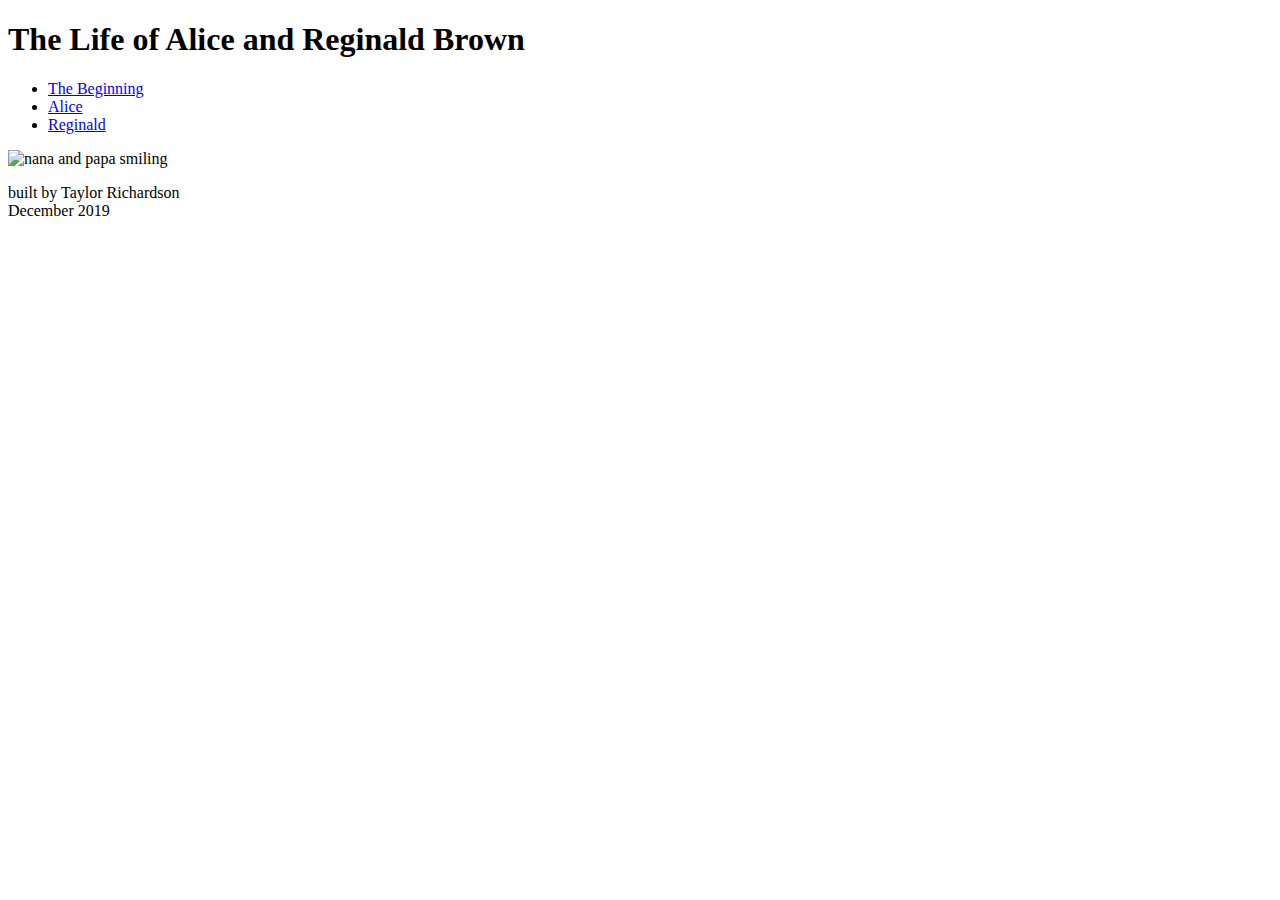
==== index.html @ 275e70c2 "Init commit" ====
<!DOCTYPE html>
<html lang="en">
    <head>
        <meta charset="UTF-8" />
        
        <title>The Browns</title>
        <link href="https://fonts.googleapis.com/css?family=Poppins&display=swap" rel="stylesheet">
        <link href="https://fonts.googleapis.com/css?family=Cedarville+Cursive&display=swap" rel="stylesheet">
        <link href="https://fonts.googleapis.com/css?family=Prata|Special+Elite&display=swap" rel="stylesheet">
        <link href='./resources/css/style.css' type="text/css" rel='stylesheet'>

        <link rel="preconnect" href="https://fonts.googleapis.com">
        <link rel="preconnect" href="https://fonts.gstatic.com" crossorigin>
        <link href="https://fonts.googleapis.com/css2?family=Kaushan+Script&display=swap" rel="stylesheet">
    </head>
    <body class='home'>
        <header>
            <h1>The Life of Alice and Reginald Brown</h1>
        </header>

        <nav>
            <ul>
                <li><a class="nav-link" href="./beginning.html">The Beginning</a></li>
                <li><a class="nav-link" href="./alice.html">Alice</a></li>
                <li><a class="nav-link" href="./reginald.html"> Reginald</a></li>
            </ul>
        </nav>

        <main>
                <img src="./resources/nana&papa1.jpeg" height="580px" width="500px" alt="nana and papa smiling" class="nanapapa">
            
        
               <!-- <h2 class="title">We should start from the very beginning...</h2> -->
            
        </main>
    </body>
    <footer>
            <p class='footy'>built by Taylor Richardson
            <br>
            December 2019
            </p>
            
    </footer>
</html>
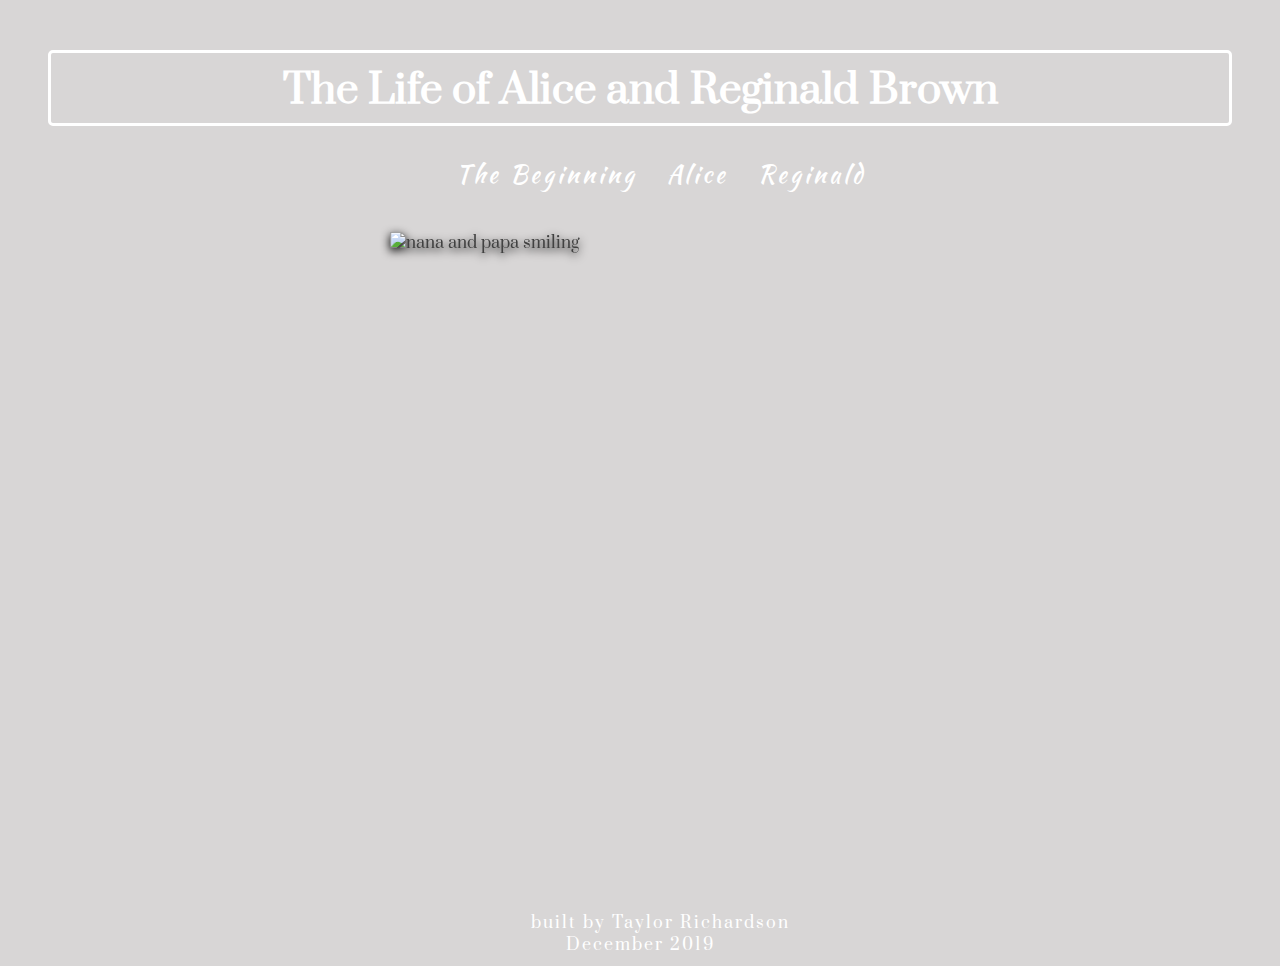
==== commit a7c80cc9: "Update to stylesheet link" ====
--- a/index.html
+++ b/index.html
@@ -7,7 +7,7 @@
         <link href="https://fonts.googleapis.com/css?family=Poppins&display=swap" rel="stylesheet">
         <link href="https://fonts.googleapis.com/css?family=Cedarville+Cursive&display=swap" rel="stylesheet">
         <link href="https://fonts.googleapis.com/css?family=Prata|Special+Elite&display=swap" rel="stylesheet">
-        <link href='./resources/css/style.css' type="text/css" rel='stylesheet'>
+        <link href='style.css' type="text/css" rel='stylesheet'>
 
         <link rel="preconnect" href="https://fonts.googleapis.com">
         <link rel="preconnect" href="https://fonts.gstatic.com" crossorigin>
--- a/style.css
+++ b/style.css
@@ -0,0 +1,187 @@
+*{
+    font-family: 'Prata', serif;
+    color: rgb(65, 65, 65);
+}
+
+.home {
+    background-color: rgb(216, 214, 214)
+    /* W3C, IE 10+/ Edge, Firefox 16+, Chrome 26+, Opera 12+, Safari 7+ */
+     /* W3C, IE 10+/ Edge, Firefox 16+, Chrome 26+, Opera 12+, Safari 7+ */
+}    
+
+.beginning {
+    background: #34e89e;  /* fallback for old browsers */
+background: -webkit-linear-gradient(to top right, #0f3443, #34e89e);  /* Chrome 10-25, Safari 5.1-6 */
+background: linear-gradient(to top right, #0f3443, #34e89e); /* W3C, IE 10+/ Edge, Firefox 16+, Chrome 26+, Opera 12+, Safari 7+ */
+
+    
+}
+
+header{
+    margin-top: 50px;
+    font-size: x-large;
+}
+
+.head {
+    margin-left: 50px;
+}
+
+h1{ 
+    color: white;
+    height: 50px;
+    border: solid white 3px;
+    border-radius: 5px;
+    font-size: 40px;
+    padding: 10px;
+    text-align: center;
+    margin: 10px 40px;
+}
+
+.nanapapa {
+   filter: drop-shadow(0px 3px 5px black);
+   display: block;
+   margin-right: auto;
+   margin-left: auto;
+   width: auto;
+   margin-top: 40px;
+   margin-bottom: 80px;
+}
+
+nav {
+   /* align-items: center;   */
+   
+}
+
+.nav-link {
+    padding: 13px;
+    color: white;
+    text-decoration: none;
+    font-size: 24px;
+    letter-spacing: 3px;
+    font-family: 'Kaushan Script', cursive;
+}
+
+.nav-link:hover{
+    color: rgb(187, 52, 153);
+}
+
+ul{
+    text-align: center;
+    margin-bottom: 15px;
+}
+
+li {
+    padding: 15px 0px 0px 0px;
+    margin-left: auto;
+    margin-right: auto;
+    display: inline-block;
+    text-align: center;
+    color: white;
+}
+
+h2 {
+    text-align: center;
+    margin-bottom: 0px;
+    font-family: 'Cedarville Cursive', cursive;
+    font-size: 28px;
+}
+
+.alice {
+    background: #ee9ca7;  /* fallback for old browsers */
+    background: -webkit-linear-gradient(to right, #ffdde1, #ee9ca7);  /* Chrome 10-25, Safari 5.1-6 */
+    background: linear-gradient(to right, #ffdde1, #ee9ca7); /* W3C, IE 10+/ Edge, Firefox 16+, Chrome 26+, Opera 12+, Safari 7+ */
+}
+
+.reginald {
+    background: #2980B9;  /* fallback for old browsers */
+    background: -webkit-linear-gradient(to right, #FFFFFF, #6DD5FA, #2980B9);  /* Chrome 10-25, Safari 5.1-6 */
+    background: linear-gradient(to top right, #FFFFFF, #6DD5FA, #2980B9); /* W3C, IE 10+/ Edge, Firefox 16+, Chrome 26+, Opera 12+, Safari 7+ */
+}
+
+#reginald-container {
+    display: flex;
+}
+
+quote {
+    color: white;
+    
+    padding: 10px 15px;
+    text-align: center;
+    margin-top: 2px;
+    font-family: 'Special Elite', cursive;
+    font-size: 20px;
+}
+
+.quote, quote{
+    /* text-align: center;
+    margin-top: 2px;
+    font-family: 'Special Elite', cursive;
+    font-size: 20px; */
+}
+
+.page-nav {
+    display: flex;
+}
+
+#the-browns {
+    
+}
+
+.title{
+    border: 3px solid black;
+    border-radius: 3px;
+    margin: 30px;
+}
+
+.head {
+    display: flex;
+    justify-content: flex-end;
+    margin-right: 50px;
+    font-family: 'Kaushan Script', cursive;
+    letter-spacing: 2px;
+    color: white;
+}
+
+p{
+    margin: 10px 45px;
+    text-indent: 40px;
+}
+
+
+footer{
+    text-align: center;
+    margin-right: auto;
+    margin-left: auto;
+    margin-top: 100px;
+    letter-spacing: 2px;
+}
+
+.footy{
+    color: white;
+    position: static;
+}
+
+.container {
+    display: grid;
+    justify-content: space-around;
+    align-content:  space-around;
+}
+
+.box1 {
+    display: inline-block;
+    grid-column: 1 / 2;
+    grid-row: 1 / 1; 
+}
+
+.box2 {
+    display: grid;
+}
+.reginald-info {
+    display: flex;
+}
+
+.box3 {
+    display: flex;
+    margin: 45px 32px;
+    justify-content: center;
+}
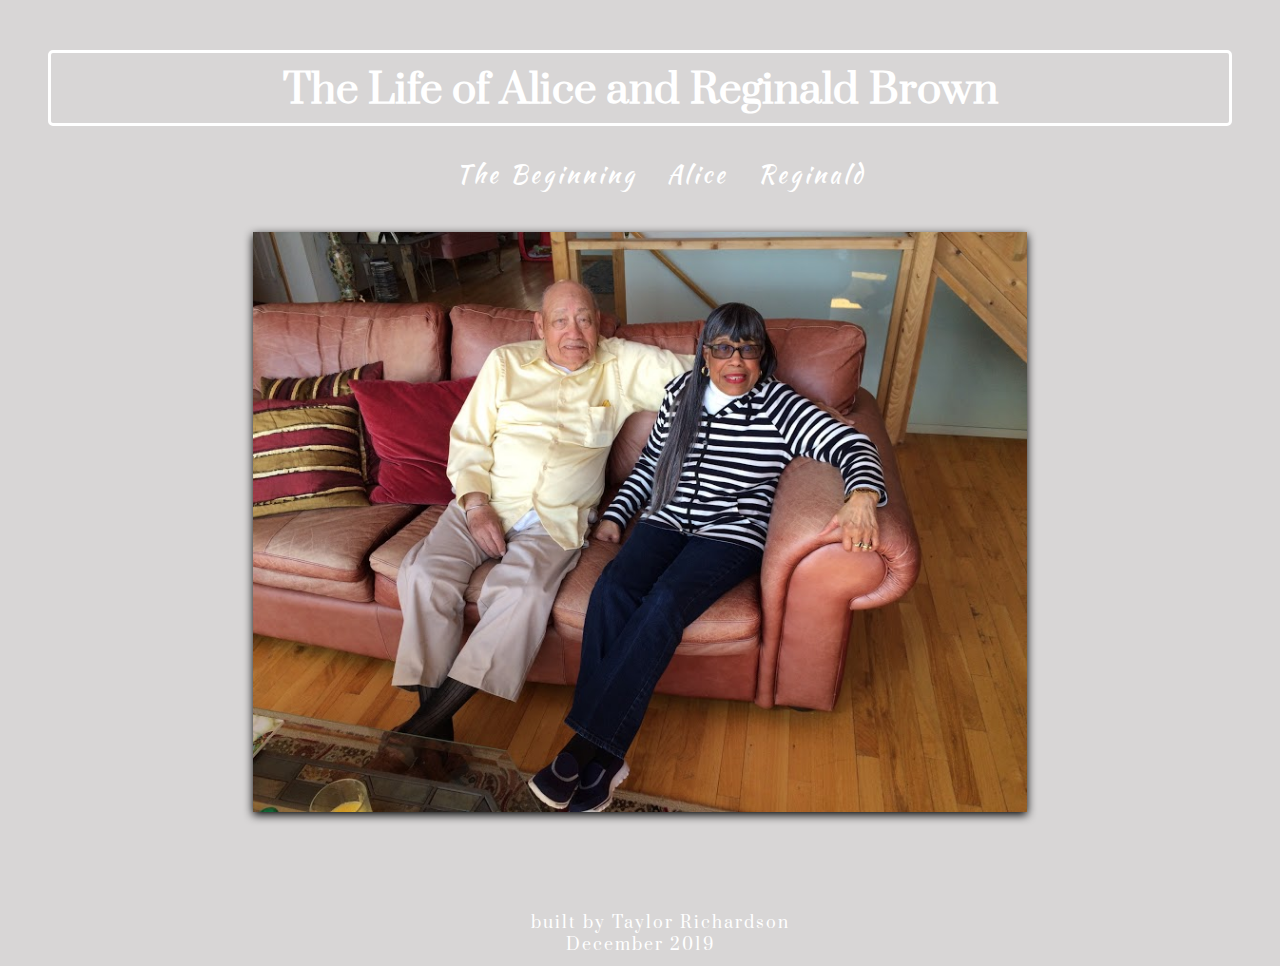
==== commit 4b17e6f1: "Update index.html" ====
--- a/index.html
+++ b/index.html
@@ -27,7 +27,7 @@
         </nav>
 
         <main>
-                <img src="./resources/nana&papa1.jpeg" height="580px" width="500px" alt="nana and papa smiling" class="nanapapa">
+                <img src="./nana&papa1.jpeg" height="580px" width="500px" alt="nana and papa smiling" class="nanapapa">
             
         
                <!-- <h2 class="title">We should start from the very beginning...</h2> -->
